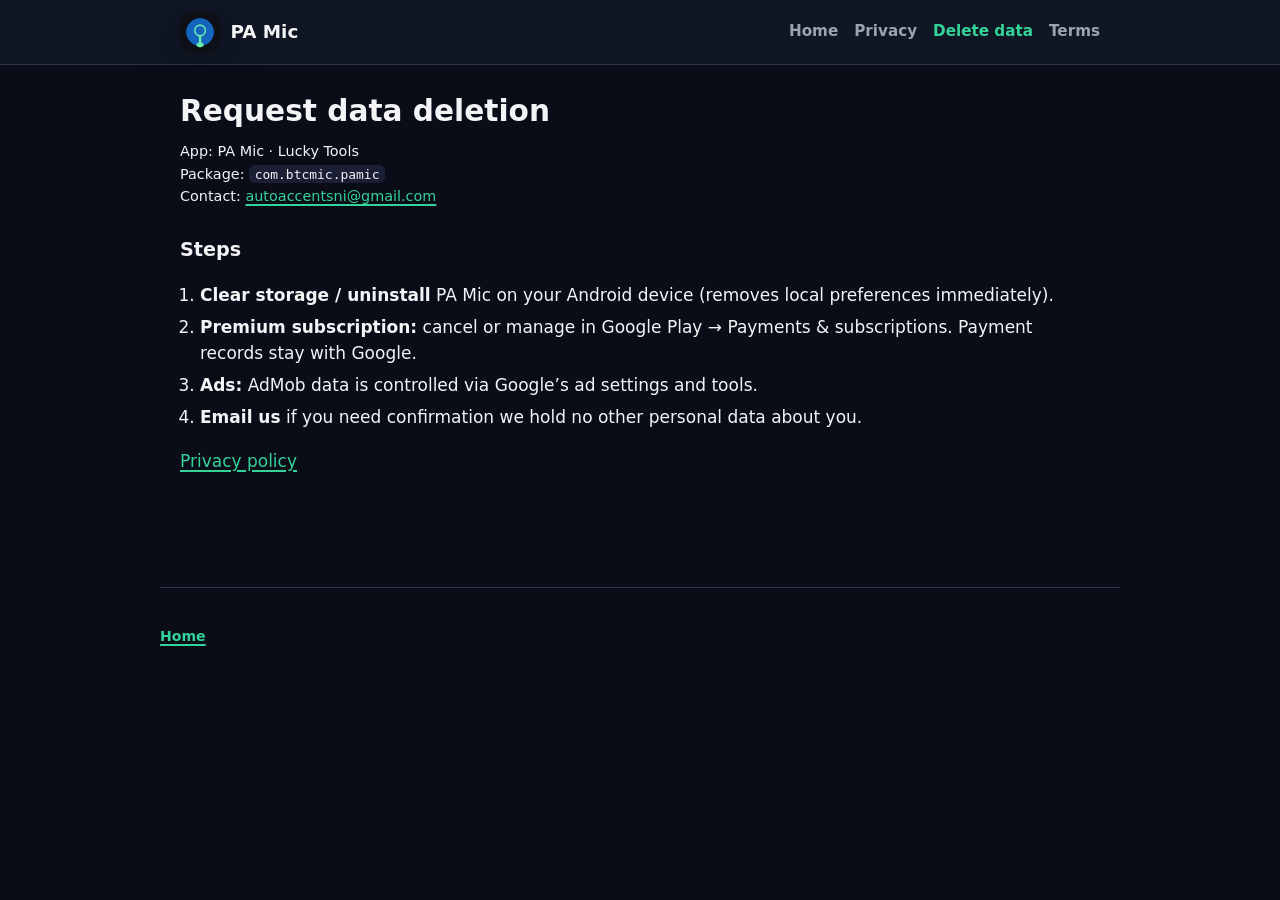
==== delete-data.html @ 46acba79 "PA Mic freemium website — privacy, terms, delete data" ====
<!DOCTYPE html>
<html lang="en-GB">
<head>
  <meta charset="utf-8" />
  <meta name="viewport" content="width=device-width, initial-scale=1" />
  <title>Request data deletion — PA Mic</title>
  <link rel="stylesheet" href="styles.css" />
  <link rel="icon" type="image/png" href="assets/icon_512.png" />
</head>
<body>
  <header class="site-header">
    <div class="inner">
      <a class="brand" href="index.html">
        <span class="brand-mark"><img src="assets/icon_512.png" alt="" width="40" height="40" /></span>
        PA Mic
      </a>
      <nav class="nav">
        <a href="index.html">Home</a>
        <a href="privacy.html">Privacy</a>
        <a href="delete-data.html" aria-current="page">Delete data</a>
        <a href="terms.html">Terms</a>
      </nav>
    </div>
  </header>

  <main class="wrap doc">
    <h1>Request data deletion</h1>
    <p class="doc-meta">
      App: PA Mic · Lucky Tools<br />
      Package: <code>com.btcmic.pamic</code><br />
      Contact: <a href="mailto:autoaccentsni@gmail.com?subject=PA%20Mic%20data%20deletion">autoaccentsni@gmail.com</a>
    </p>

    <h2>Steps</h2>
    <ol>
      <li><strong>Clear storage / uninstall</strong> PA Mic on your Android device (removes local preferences immediately).</li>
      <li><strong>Premium subscription:</strong> cancel or manage in Google Play → Payments &amp; subscriptions. Payment records stay with Google.</li>
      <li><strong>Ads:</strong> AdMob data is controlled via Google’s ad settings and tools.</li>
      <li><strong>Email us</strong> if you need confirmation we hold no other personal data about you.</li>
    </ol>

    <p><a href="privacy.html">Privacy policy</a></p>
  </main>

  <footer class="site-footer wrap"><p><a href="index.html">Home</a></p></footer>
</body>
</html>
---- styles.css ----
/* UK Pay Calc — dark mint theme (matches app) */
:root {
  --bg: #0a0c18;
  --surface: #111827;
  --surface-high: #1a1f35;
  --ink: #f3f4f6;
  --muted: #9ca3af;
  --accent: #34d399;
  --accent-dim: #10b981;
  --border: #2d3748;
  --danger: #ef4444;
  --radius: 16px;
  --shadow: 0 12px 40px rgba(0, 0, 0, 0.35);
  --max: 960px;
  --font: "Segoe UI", system-ui, -apple-system, Roboto, "Helvetica Neue", Arial, sans-serif;
}

*,
*::before,
*::after {
  box-sizing: border-box;
}

html {
  scroll-behavior: smooth;
}

body {
  margin: 0;
  font-family: var(--font);
  background: var(--bg);
  color: var(--ink);
  line-height: 1.55;
  font-size: 17px;
  min-height: 100vh;
}

img {
  max-width: 100%;
  height: auto;
  display: block;
}

a {
  color: var(--accent);
  text-decoration-thickness: 1.5px;
  text-underline-offset: 3px;
}

a:hover {
  color: var(--accent-dim);
}

.wrap {
  max-width: var(--max);
  margin: 0 auto;
  padding: 0 1.25rem 3rem;
}

.site-header {
  background: rgba(17, 24, 39, 0.92);
  border-bottom: 1px solid var(--border);
  position: sticky;
  top: 0;
  z-index: 20;
  backdrop-filter: blur(10px);
}

.site-header .inner {
  max-width: var(--max);
  margin: 0 auto;
  padding: 0.75rem 1.25rem;
  display: flex;
  align-items: center;
  justify-content: space-between;
  gap: 1rem;
  flex-wrap: wrap;
}

.brand {
  display: flex;
  align-items: center;
  gap: 0.65rem;
  text-decoration: none;
  color: var(--ink);
  font-weight: 700;
  font-size: 1.15rem;
}

.brand-mark {
  width: 40px;
  height: 40px;
  border-radius: 12px;
  overflow: hidden;
  box-shadow: var(--shadow);
  flex-shrink: 0;
  background: var(--surface-high);
}

.brand-mark img {
  width: 100%;
  height: 100%;
  object-fit: cover;
}

.nav {
  display: flex;
  gap: 0.35rem 1rem;
  flex-wrap: wrap;
  font-size: 0.95rem;
}

.nav a {
  color: var(--muted);
  text-decoration: none;
  font-weight: 600;
}

.nav a:hover,
.nav a[aria-current="page"] {
  color: var(--accent);
}

.hero {
  padding: 2rem 0 1rem;
  display: grid;
  gap: 1.75rem;
  align-items: center;
}

@media (min-width: 800px) {
  .hero {
    grid-template-columns: 1.1fr 0.9fr;
    padding: 2.75rem 0 1.5rem;
  }
}

.hero h1 {
  margin: 0 0 0.5rem;
  font-size: clamp(1.85rem, 4vw, 2.5rem);
  font-weight: 800;
  letter-spacing: -0.02em;
  line-height: 1.15;
}

.hero .lede {
  margin: 0;
  color: var(--muted);
  font-size: 1.08rem;
  max-width: 36em;
}

.hero-feature {
  width: 100%;
  border-radius: 18px;
  border: 1px solid var(--border);
  box-shadow: var(--shadow);
  background: var(--surface);
}

.badge-row {
  display: flex;
  flex-wrap: wrap;
  gap: 0.5rem;
  margin-top: 1.25rem;
}

.badge {
  display: inline-block;
  padding: 0.35rem 0.75rem;
  border-radius: 999px;
  background: var(--surface);
  border: 1px solid var(--border);
  font-size: 0.8rem;
  font-weight: 600;
  color: var(--muted);
}

.badge.accent {
  background: rgba(52, 211, 153, 0.12);
  border-color: rgba(52, 211, 153, 0.4);
  color: var(--accent);
}

.section {
  margin: 2.25rem 0 1rem;
}

.section-head {
  display: flex;
  flex-wrap: wrap;
  align-items: baseline;
  justify-content: space-between;
  gap: 0.5rem 1rem;
  margin-bottom: 1rem;
}

.section-head h2 {
  margin: 0;
  font-size: 1.35rem;
  font-weight: 800;
}

.section-head p {
  margin: 0;
  color: var(--muted);
  font-size: 0.95rem;
}

.shot-gallery {
  display: grid;
  grid-template-columns: repeat(2, 1fr);
  gap: 0.85rem;
}

@media (min-width: 720px) {
  .shot-gallery {
    grid-template-columns: repeat(3, 1fr);
    gap: 1rem;
  }
}

.shot-card {
  background: var(--surface);
  border: 1px solid var(--border);
  border-radius: 18px;
  overflow: hidden;
  box-shadow: var(--shadow);
}

.shot-card figure {
  margin: 0;
  background: #0d111c;
  aspect-ratio: 9 / 16;
  overflow: hidden;
}

.shot-card img {
  width: 100%;
  height: 100%;
  object-fit: cover;
  object-position: top center;
}

.shot-card figcaption {
  padding: 0.75rem 0.9rem 0.95rem;
  font-size: 0.88rem;
  font-weight: 700;
  color: var(--ink);
}

.shot-card figcaption span {
  display: block;
  margin-top: 0.2rem;
  font-weight: 500;
  color: var(--muted);
  font-size: 0.82rem;
  line-height: 1.35;
}

.card {
  background: var(--surface);
  border: 1px solid var(--border);
  border-radius: var(--radius);
  padding: 1.35rem 1.4rem;
  box-shadow: var(--shadow);
}

.card h2,
.card h3 {
  margin: 0 0 0.5rem;
  font-size: 1.1rem;
}

.card p {
  margin: 0;
  color: var(--muted);
  font-size: 0.98rem;
}

.grid-2 {
  display: grid;
  gap: 1rem;
}

@media (min-width: 560px) {
  .grid-2 {
    grid-template-columns: 1fr 1fr;
  }
}

.btn-row {
  display: flex;
  flex-wrap: wrap;
  gap: 0.75rem;
  margin-top: 1.5rem;
}

.btn {
  display: inline-flex;
  align-items: center;
  justify-content: center;
  min-height: 48px;
  padding: 0.7rem 1.25rem;
  border-radius: 14px;
  font-weight: 700;
  font-size: 0.95rem;
  text-decoration: none;
  border: 2px solid transparent;
}

.btn-primary {
  background: var(--accent);
  color: var(--bg);
}

.btn-primary:hover {
  background: var(--accent-dim);
  color: var(--bg);
}

.btn-secondary {
  background: var(--surface);
  color: var(--ink);
  border-color: var(--border);
}

.btn-secondary:hover {
  background: var(--surface-high);
  color: var(--ink);
}

.doc-meta {
  color: var(--muted);
  font-size: 0.9rem;
  margin: 0 0 1.5rem;
}

.doc h1 {
  font-size: 1.85rem;
  margin: 1.5rem 0 0.35rem;
  font-weight: 800;
}

.doc h2 {
  font-size: 1.2rem;
  margin: 1.75rem 0 0.5rem;
  font-weight: 700;
  color: var(--ink);
  padding-top: 0.25rem;
  border-top: 1px solid var(--border);
}

.doc h2:first-of-type {
  border-top: none;
  padding-top: 0;
}

.doc p,
.doc li {
  color: var(--ink);
}

.doc ul,
.doc ol {
  padding-left: 1.25rem;
}

.doc li {
  margin: 0.35rem 0;
}

.doc .note {
  background: rgba(52, 211, 153, 0.1);
  border: 1px solid rgba(52, 211, 153, 0.28);
  border-radius: 12px;
  padding: 0.9rem 1rem;
  font-size: 0.95rem;
  margin: 1rem 0;
  color: var(--ink);
}

.doc code {
  font-size: 0.9em;
  background: var(--surface-high);
  padding: 0.1rem 0.35rem;
  border-radius: 6px;
}

.site-footer {
  margin-top: 3rem;
  padding: 1.5rem 0 2rem;
  border-top: 1px solid var(--border);
  color: var(--muted);
  font-size: 0.88rem;
}

.site-footer a {
  font-weight: 600;
}

.tier-table {
  width: 100%;
  border-collapse: collapse;
  font-size: 0.95rem;
}

.tier-table th,
.tier-table td {
  text-align: left;
  padding: 0.65rem 0.75rem;
  border-bottom: 1px solid var(--border);
}

.tier-table th {
  color: var(--muted);
  font-weight: 600;
}
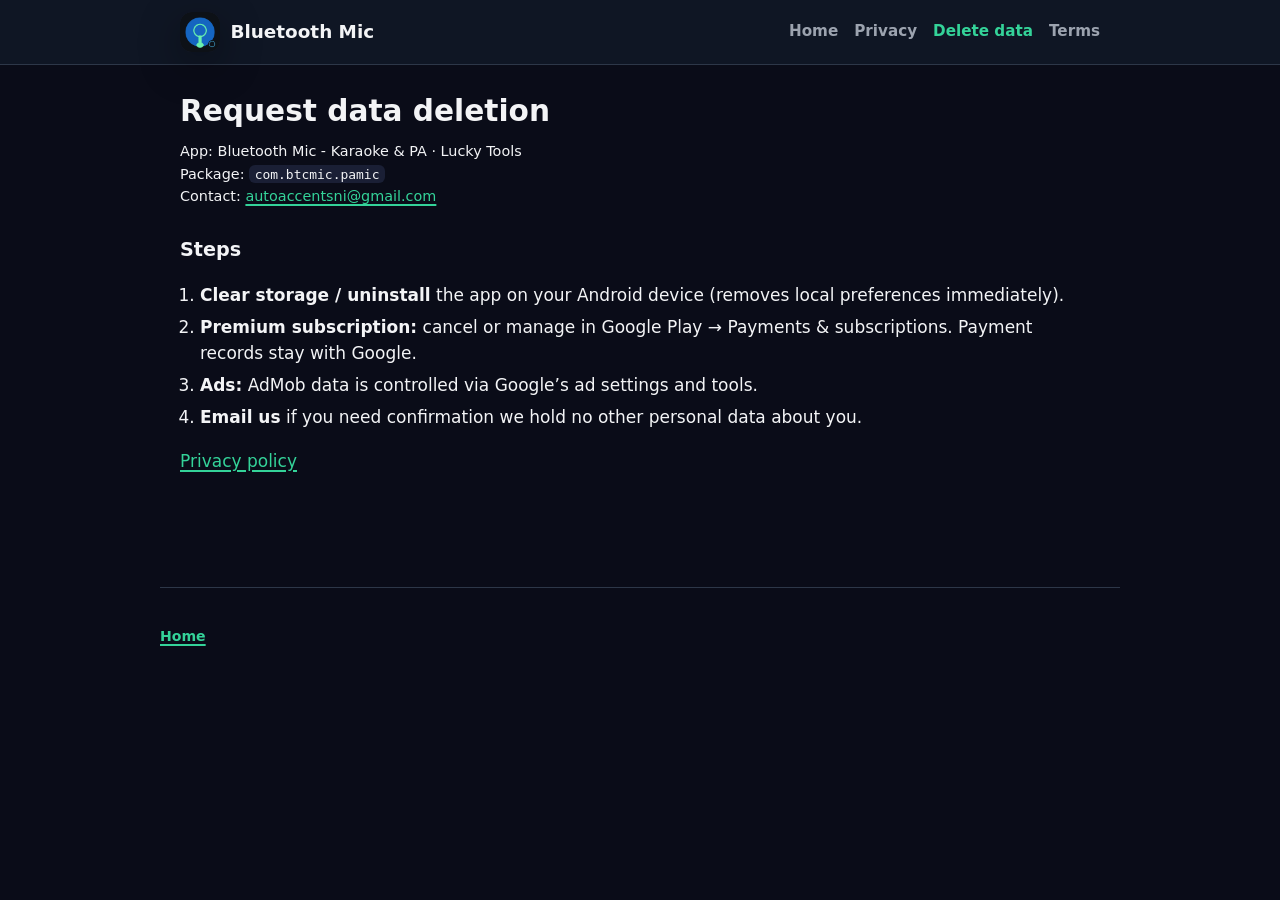
==== commit c75a4cc1: "Rename branding to Bluetooth Mic - Karaoke and PA" ====
--- a/delete-data.html
+++ b/delete-data.html
@@ -3,7 +3,7 @@
 <head>
   <meta charset="utf-8" />
   <meta name="viewport" content="width=device-width, initial-scale=1" />
-  <title>Request data deletion — PA Mic</title>
+  <title>Request data deletion — Bluetooth Mic</title>
   <link rel="stylesheet" href="styles.css" />
   <link rel="icon" type="image/png" href="assets/icon_512.png" />
 </head>
@@ -12,7 +12,7 @@
     <div class="inner">
       <a class="brand" href="index.html">
         <span class="brand-mark"><img src="assets/icon_512.png" alt="" width="40" height="40" /></span>
-        PA Mic
+        Bluetooth Mic
       </a>
       <nav class="nav">
         <a href="index.html">Home</a>
@@ -26,14 +26,14 @@
   <main class="wrap doc">
     <h1>Request data deletion</h1>
     <p class="doc-meta">
-      App: PA Mic · Lucky Tools<br />
+      App: Bluetooth Mic - Karaoke &amp; PA · Lucky Tools<br />
       Package: <code>com.btcmic.pamic</code><br />
-      Contact: <a href="mailto:autoaccentsni@gmail.com?subject=PA%20Mic%20data%20deletion">autoaccentsni@gmail.com</a>
+      Contact: <a href="mailto:autoaccentsni@gmail.com?subject=Bluetooth%20Mic%20data%20deletion">autoaccentsni@gmail.com</a>
     </p>
 
     <h2>Steps</h2>
     <ol>
-      <li><strong>Clear storage / uninstall</strong> PA Mic on your Android device (removes local preferences immediately).</li>
+      <li><strong>Clear storage / uninstall</strong> the app on your Android device (removes local preferences immediately).</li>
       <li><strong>Premium subscription:</strong> cancel or manage in Google Play → Payments &amp; subscriptions. Payment records stay with Google.</li>
       <li><strong>Ads:</strong> AdMob data is controlled via Google’s ad settings and tools.</li>
       <li><strong>Email us</strong> if you need confirmation we hold no other personal data about you.</li>
